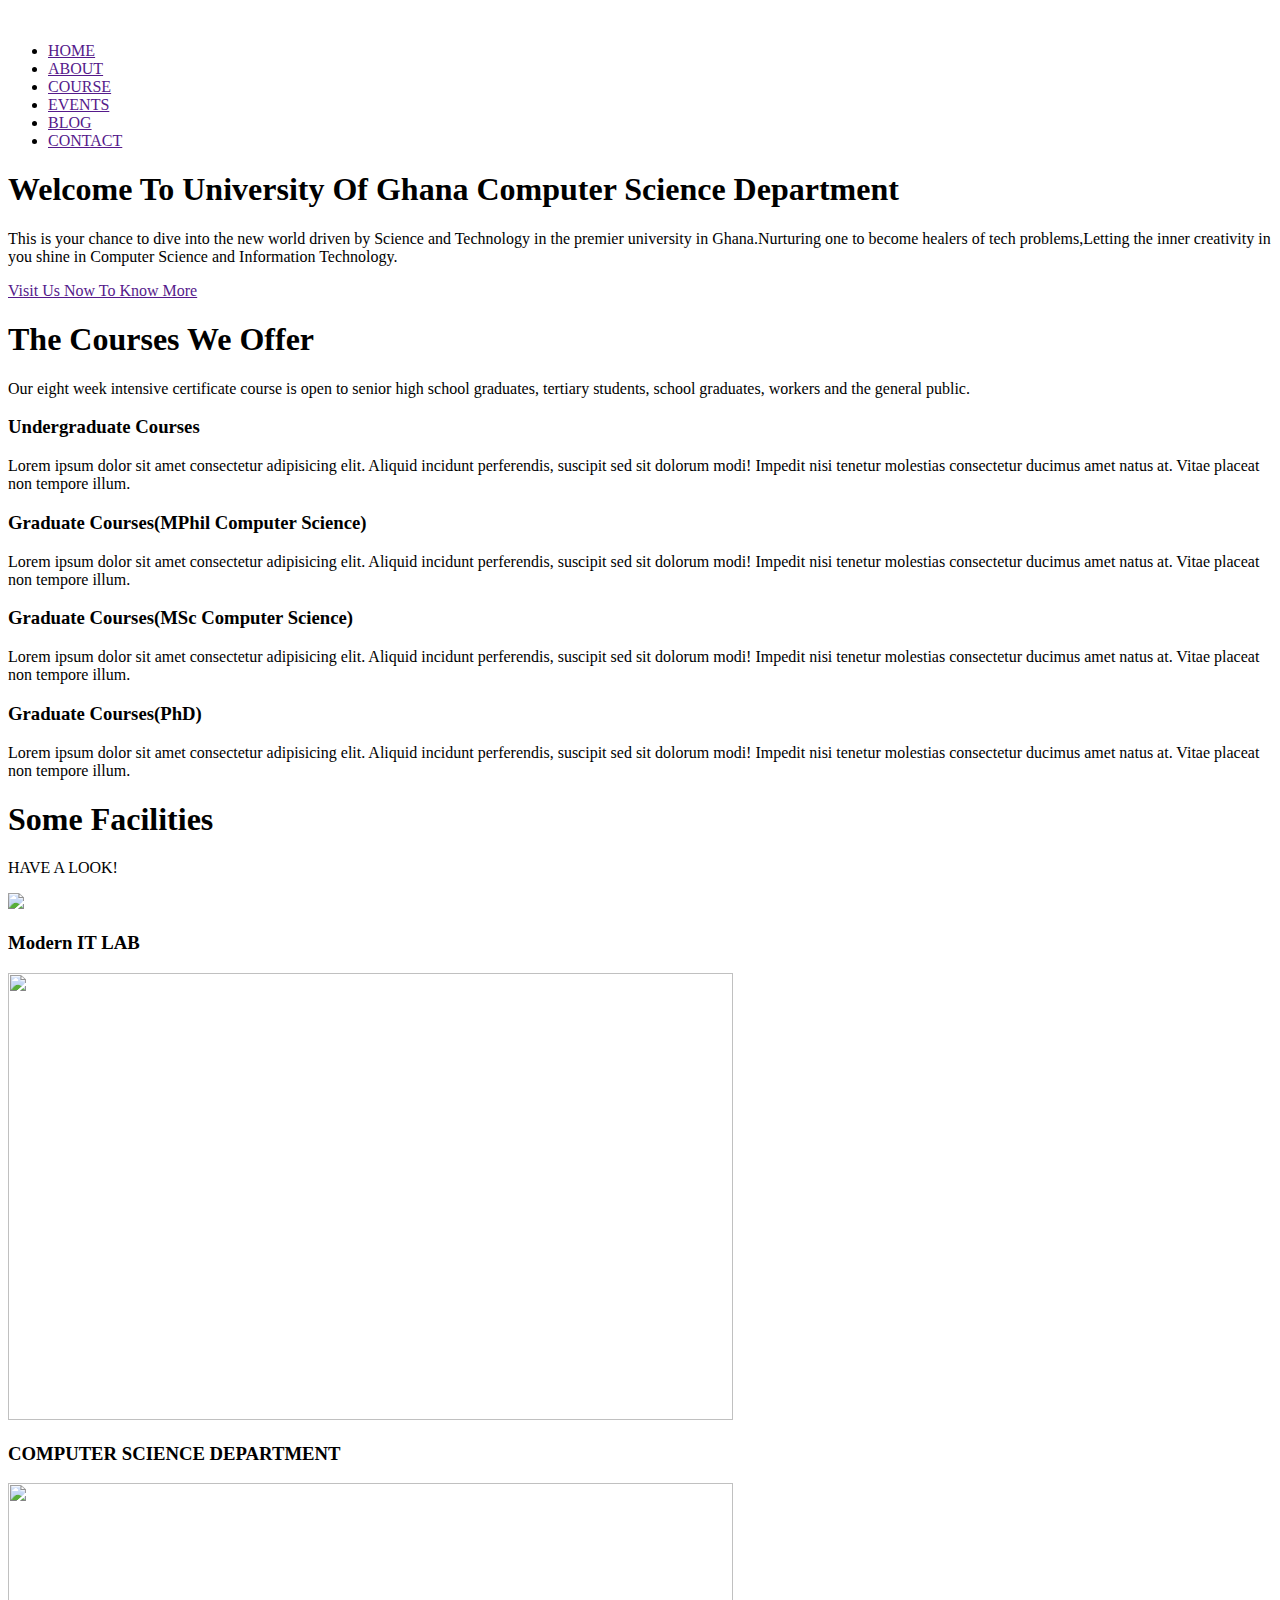
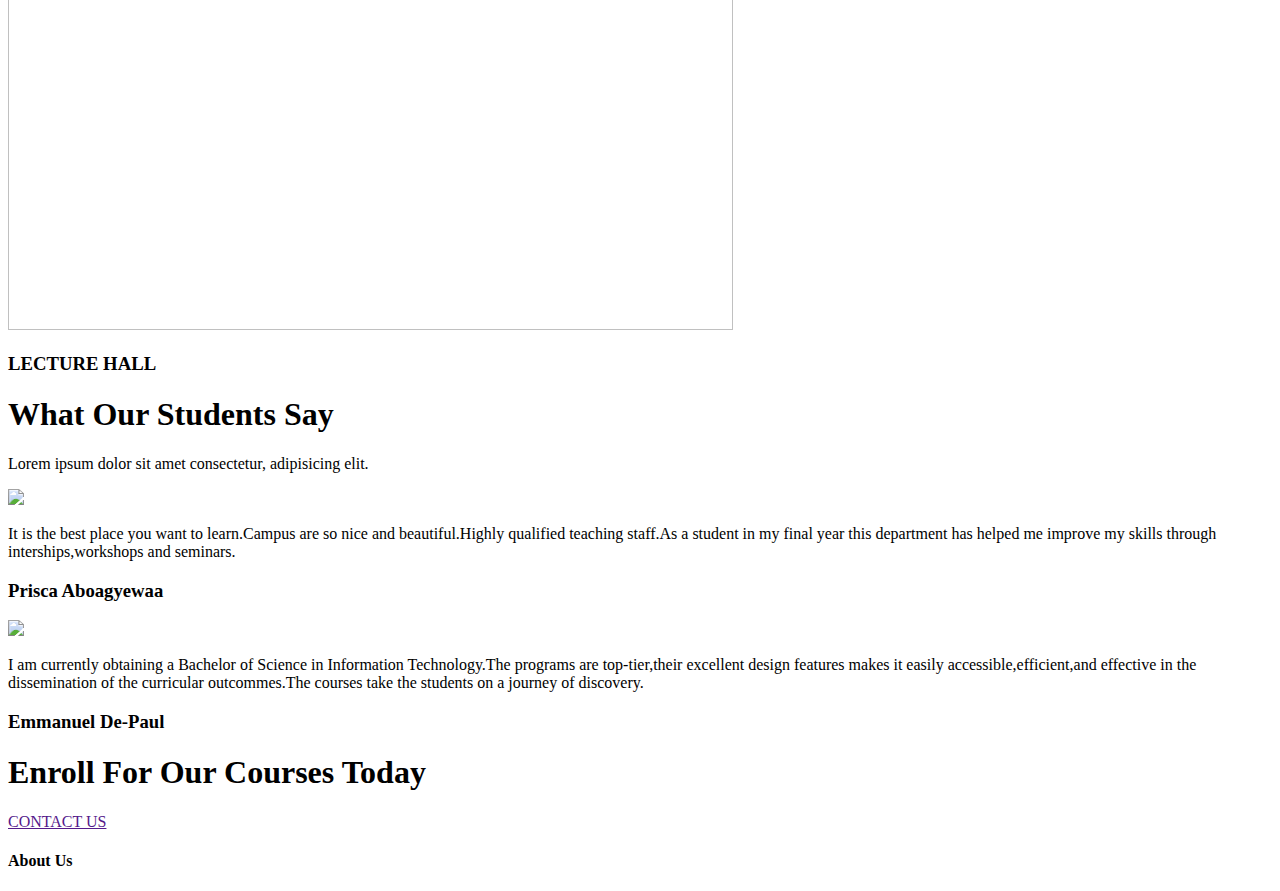
==== index.html @ adc6a840 "added a homepage" ====
<!DOCTYPE html>
<html lang="en">
<head>
    <meta charset="UTF-8">
    <meta name="viewport" content="width=device-width, initial-scale=1.0">
    <title>Homepage</title>
    <link rel="stylesheet" href="style.css">
    <link rel="preconnect" href="https://fonts.googleapis.com">
<link rel="preconnect" href="https://fonts.gstatic.com" crossorigin>
<link href="https://fonts.googleapis.com/css2?family=Poppins:wght@100;200;300;400;600;700&display=swap" rel="stylesheet">
<link rel="stylesheet" href="font-awesome-4.7.0/css/font-awesome.min.css">
</head>
<body>
<section class="header">
    <nav>
        <a href="index.html"><img src="https://dcs.ug.edu.gh/img/comScience_logo.png" title style="width:400px" ></a>
        <div class="nav-links">
            <ul>
                <li><a href="">HOME</a></li>
                <li><a href="">ABOUT</a></li>
                <li><a href="">COURSE</a></li>
                <li><a href="">EVENTS</a></li>
                <li><a href="">BLOG</a></li>
                <li><a href="">CONTACT</a></li>
            </ul>

        </div>
    </nav>
<div class="text-box">
    <h1>Welcome To University Of Ghana Computer Science Department</h1>
    <P>This is your chance to dive into the new world driven by Science and Technology in the premier university in Ghana.Nurturing one to become healers of tech problems,Letting the inner creativity in you shine in Computer Science and Information Technology.
    </P>
    <a href="" class="hero-btn">Visit Us Now To Know More</a>
</div>
</section>

<section class="course">
<h1>The Courses We Offer</h1>
<p> Our eight week intensive certificate course is open to senior high school graduates, tertiary students, school graduates, workers and the general public.</p>

<div class="row">
   <div class="course-col">
   <h3>Undergraduate Courses</h3>
   <p>Lorem ipsum dolor sit amet consectetur adipisicing elit. Aliquid incidunt perferendis, suscipit sed sit dolorum modi! Impedit nisi tenetur molestias consectetur ducimus amet natus at. Vitae placeat non tempore illum.</p>
</div>
<div class="course-col">
    <h3>Graduate Courses(MPhil Computer Science)</h3>
    <p>Lorem ipsum dolor sit amet consectetur adipisicing elit. Aliquid incidunt perferendis, suscipit sed sit dolorum modi! Impedit nisi tenetur molestias consectetur ducimus amet natus at. Vitae placeat non tempore illum.</p>
</div>
<div class="course-col">
    <h3>Graduate Courses(MSc Computer Science)</h3>
    <p>Lorem ipsum dolor sit amet consectetur adipisicing elit. Aliquid incidunt perferendis, suscipit sed sit dolorum modi! Impedit nisi tenetur molestias consectetur ducimus amet natus at. Vitae placeat non tempore illum.</p>
</div> 
<div class="course-col">
    <h3>Graduate Courses(PhD)</h3>
    <p>Lorem ipsum dolor sit amet consectetur adipisicing elit. Aliquid incidunt perferendis, suscipit sed sit dolorum modi! Impedit nisi tenetur molestias consectetur ducimus amet natus at. Vitae placeat non tempore illum.</p>
</div>

</div>

</section>

<section class="facilities">
    <h1>Some Facilities</h1>
    <p>HAVE A LOOK!</p>

    <div class="row">
    <div class="facilities-col">
        <img src="https://www.york.ac.uk/media/york-virtual-visit/departments/compsci-360-thumb-3.jpg">      
        <div class="layer">
        <h3>Modern IT LAB</h3>
        </div>
    </div>
        <div class="facilities-col">
            <img src="https://lh3.googleusercontent.com/p/AF1QipNQ2-kBi20TlKJVLBk-f9S_QU9PWYm1K0mdx1Es=s1600-w400" width="725" height="447">      
            <div class="layer">
            <h3>COMPUTER SCIENCE DEPARTMENT</h3>
            </div>
   </div>
         <div class="facilities-col">
         <img src="https://upload.wikimedia.org/wikipedia/commons/1/1a/Curtis_Lecture_Halls_interior_view3_empty_class.jpg" width="725" height="447">      
         <div class="layer">
         <h3>LECTURE HALL</h3>
         </div>
     </div>
    </div> 
</section>

<section class="testimonials">
<h1>What Our Students Say</h1>
<p>Lorem ipsum dolor sit amet consectetur, adipisicing elit.</p>

<div class="row">
    <div class="testimonials-col">
    <img src="https://educationnewscanada.com/images_news/id_news_0_20210901010941_612fb7d13c095.jpg">
    <div>
    <P> It is the best place you want to learn.Campus are so nice and beautiful.Highly qualified teaching staff.As a student in my final year this department has helped me improve my skills through interships,workshops and seminars.</P>
    <h3>Prisca Aboagyewaa</h3>
    <i class="fa fa-star"  aria-hidden="true"></i>
    <i class="fa fa-star" aria-hidden="true"></i>
    <i class="fa fa-star"></i>
    <i class="fa fa-star"></i>
    <i class="fa fa-star-o"></i>
        
    </div>
    </div>

    <div class="testimonials-col">
        <img src="https://c8.alamy.com/comp/2GB58JB/end-of-coronavirus-pandemic-excited-black-teenager-taking-off-face-mask-gesturing-thumbs-up-over-blue-background-2GB58JB.jpg">
        <div>
        <P>I am currently obtaining a Bachelor of Science in Information Technology.The programs are top-tier,their excellent design features makes it easily accessible,efficient,and effective in the dissemination of the curricular outcommes.The courses take the students on a journey of discovery.</P>
        <h3>Emmanuel De-Paul</h3>
        <i class="fa fa-star"></i>
        <i class="fa fa-star"></i>
        <i class="fa fa-star"></i>
        <i class="fa fa-star"></i>
        <i class="fa fa-star-half-o"></i>
        
        </div>
        </div>
</div>
</section>

<section class="cta">
<h1>Enroll For Our Courses Today</h1>
<a href="" class="hero-btn">CONTACT US</a>
</section>

<section class="footer">
    <h4>About Us</h4>
    <P></P>
    <div class="icons">
       <a href="" ><i class="fa fa-facebook"></i></a>
       <a href="https://twitter.com/dcs_ug?t=bxu60SPQaxRmIq5wXFxP_A&s=09" ><i class="fa fa-twitter"></i></a>
       <a href="https://www.instagram.com/compssa_uog/?igshid=NGVhN2U2NjQ0Yg%3D%3D" ><i class="fa fa-instagram"></i></a>
       <a href="" ><i class="fa fa-linkedin"></i></a>
    </div>
</section>




</body>

</body>
</html>
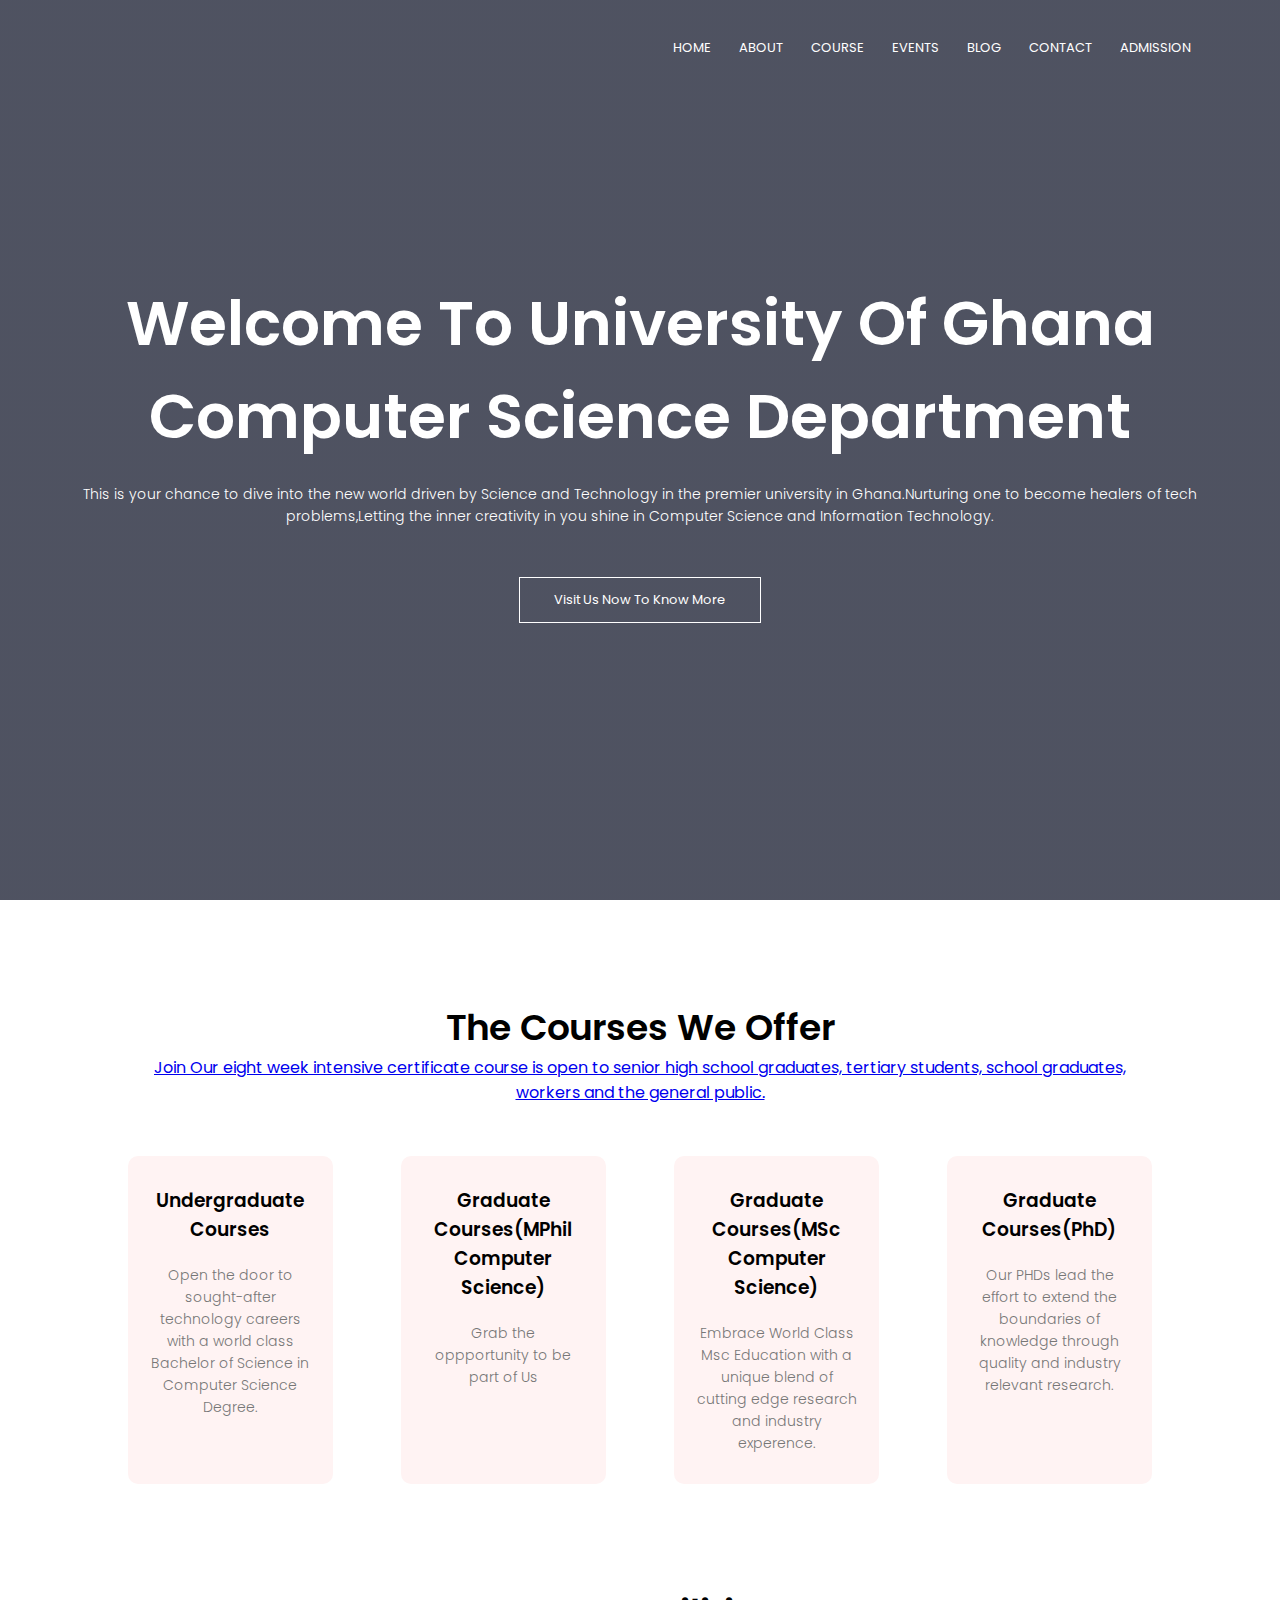
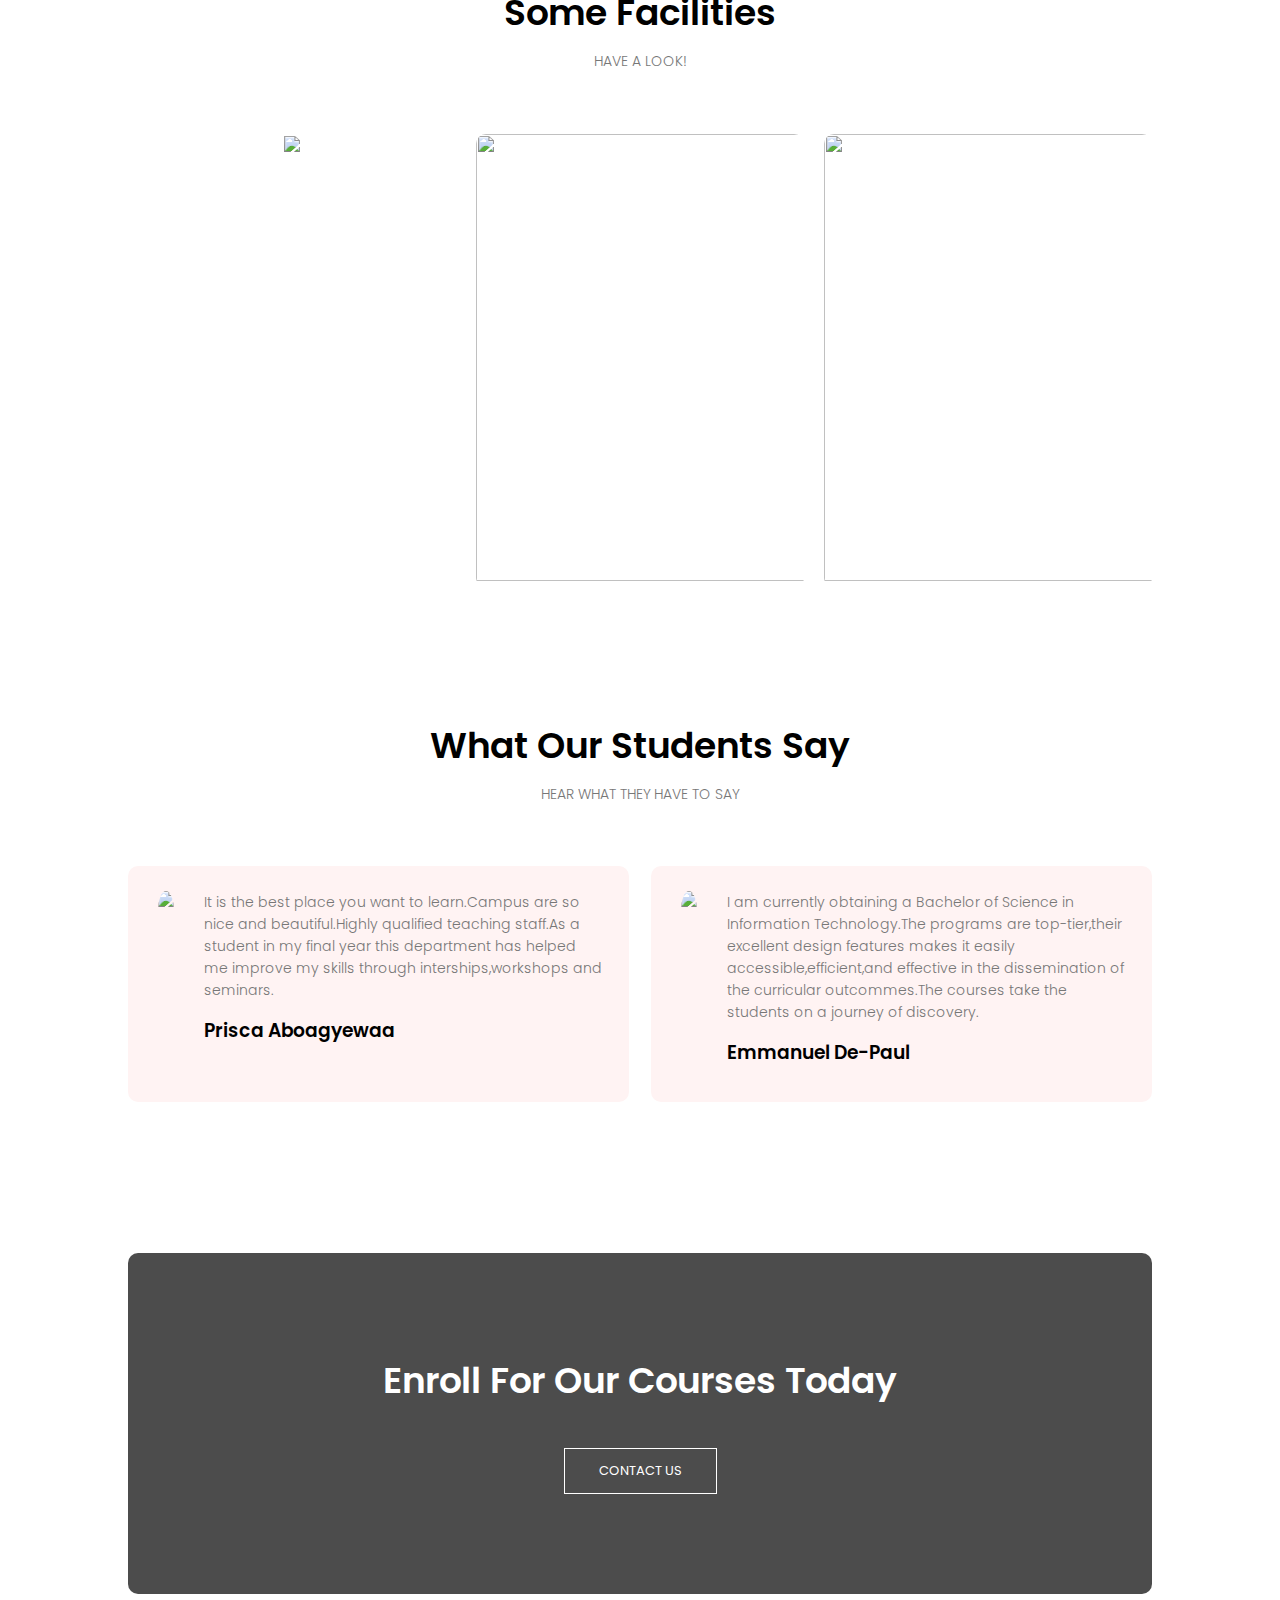
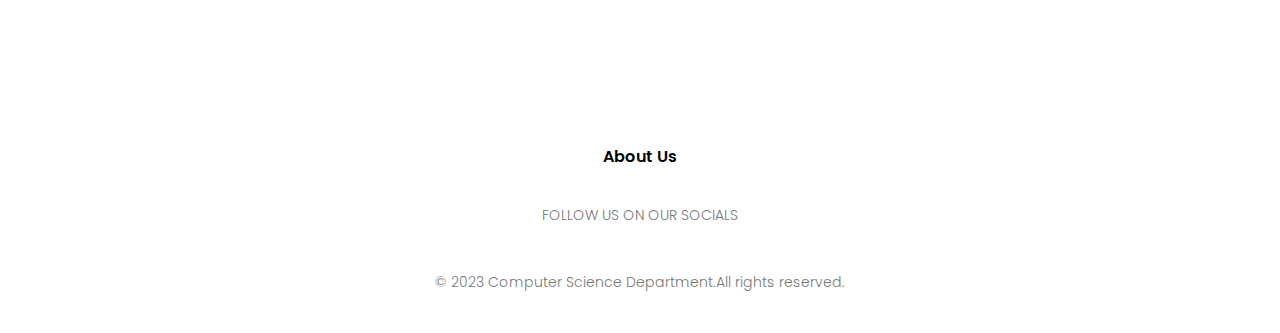
==== commit 9afb05bd: "done with homepage" ====
--- a/index.html
+++ b/index.html
@@ -16,12 +16,13 @@
         <a href="index.html"><img src="https://dcs.ug.edu.gh/img/comScience_logo.png" title style="width:400px" ></a>
         <div class="nav-links">
             <ul>
-                <li><a href="">HOME</a></li>
-                <li><a href="">ABOUT</a></li>
-                <li><a href="">COURSE</a></li>
-                <li><a href="">EVENTS</a></li>
-                <li><a href="">BLOG</a></li>
-                <li><a href="">CONTACT</a></li>
+                <li><a href="index.html">HOME</a></li>
+                <li><a href="about.html">ABOUT</a></li>
+                <li><a href="course.html">COURSE</a></li>
+                <li><a href="events.html">EVENTS</a></li>
+                <li><a href="blog.html">BLOG</a></li>
+                <li><a href="contact.html">CONTACT</a></li>
+                <li><a href="admission.html">ADMISSION</a></li>
             </ul>
 
         </div>
@@ -30,30 +31,30 @@
     <h1>Welcome To University Of Ghana Computer Science Department</h1>
     <P>This is your chance to dive into the new world driven by Science and Technology in the premier university in Ghana.Nurturing one to become healers of tech problems,Letting the inner creativity in you shine in Computer Science and Information Technology.
     </P>
-    <a href="" class="hero-btn">Visit Us Now To Know More</a>
+    <a href="about.html" class="hero-btn">Visit Us Now To Know More</a>
 </div>
 </section>
 
 <section class="course">
 <h1>The Courses We Offer</h1>
-<p> Our eight week intensive certificate course is open to senior high school graduates, tertiary students, school graduates, workers and the general public.</p>
+<a href="events.html">Join Our eight week intensive certificate course is open to senior high school graduates, tertiary students, school graduates, workers and the general public.</a> 
 
 <div class="row">
    <div class="course-col">
    <h3>Undergraduate Courses</h3>
-   <p>Lorem ipsum dolor sit amet consectetur adipisicing elit. Aliquid incidunt perferendis, suscipit sed sit dolorum modi! Impedit nisi tenetur molestias consectetur ducimus amet natus at. Vitae placeat non tempore illum.</p>
+   <p>Open the door to sought-after technology careers with a world class Bachelor of Science in Computer Science Degree.</p>
 </div>
 <div class="course-col">
     <h3>Graduate Courses(MPhil Computer Science)</h3>
-    <p>Lorem ipsum dolor sit amet consectetur adipisicing elit. Aliquid incidunt perferendis, suscipit sed sit dolorum modi! Impedit nisi tenetur molestias consectetur ducimus amet natus at. Vitae placeat non tempore illum.</p>
+    <p>Grab the oppportunity to be part of Us</p>
 </div>
 <div class="course-col">
     <h3>Graduate Courses(MSc Computer Science)</h3>
-    <p>Lorem ipsum dolor sit amet consectetur adipisicing elit. Aliquid incidunt perferendis, suscipit sed sit dolorum modi! Impedit nisi tenetur molestias consectetur ducimus amet natus at. Vitae placeat non tempore illum.</p>
+    <p> Embrace World Class Msc Education with a unique blend of cutting edge research and industry experence.</p>
 </div> 
 <div class="course-col">
     <h3>Graduate Courses(PhD)</h3>
-    <p>Lorem ipsum dolor sit amet consectetur adipisicing elit. Aliquid incidunt perferendis, suscipit sed sit dolorum modi! Impedit nisi tenetur molestias consectetur ducimus amet natus at. Vitae placeat non tempore illum.</p>
+    <p>Our PHDs lead the effort to extend the boundaries of knowledge through quality and industry relevant research.</p>
 </div>
 
 </div>
@@ -88,7 +89,7 @@
 
 <section class="testimonials">
 <h1>What Our Students Say</h1>
-<p>Lorem ipsum dolor sit amet consectetur, adipisicing elit.</p>
+<p>HEAR WHAT THEY HAVE TO SAY</p>
 
 <div class="row">
     <div class="testimonials-col">
@@ -123,24 +124,24 @@
 
 <section class="cta">
 <h1>Enroll For Our Courses Today</h1>
-<a href="" class="hero-btn">CONTACT US</a>
+<a href="contact.html" class="hero-btn">CONTACT US</a>
 </section>
 
 <section class="footer">
     <h4>About Us</h4>
-    <P></P>
+    <P>FOLLOW US ON OUR SOCIALS</P>
     <div class="icons">
-       <a href="" ><i class="fa fa-facebook"></i></a>
        <a href="https://twitter.com/dcs_ug?t=bxu60SPQaxRmIq5wXFxP_A&s=09" ><i class="fa fa-twitter"></i></a>
        <a href="https://www.instagram.com/compssa_uog/?igshid=NGVhN2U2NjQ0Yg%3D%3D" ><i class="fa fa-instagram"></i></a>
-       <a href="" ><i class="fa fa-linkedin"></i></a>
+       <a href="https://www.linkedin.com/in/computer-science-dep-ug-legon-aa25b846?trk=contact-info" ><i class="fa fa-linkedin"></i></a>
     </div>
+    <P>&copy; 2023 Computer Science  Department.All rights reserved.</P>
 </section>
 
 
 
 
-</body>
+
 
 </body>
 </html>--- a/style.css
+++ b/style.css
@@ -0,0 +1,238 @@
+*{
+    margin: 0;
+    padding: 0%;
+    font-family: 'Poppins', sans-serif;
+}
+.header{
+    min-height: 100vh;
+    width: 100%;
+    background-image: linear-gradient(rgba(4,9,30,0.7),rgba(4,9,30,0.7)),url(https://media.premiumtimesng.com/wp-content/files/2019/10/University-of-Ghana.jpg);
+    background-position: center ;
+    background-size: cover;
+    position: relative;
+} 
+nav{
+    display: flex;
+    padding: 2% 6%;
+    justify-content: space-between;
+    align-items: center;
+}
+.nav-links{
+    flex: 1;
+    text-align: right;
+}
+.nav-links ul li{
+    list-style: none;
+    display: inline-block;
+    padding: 8px 12px;
+    position: relative;
+}
+.nav-links ul li a{
+    color: white;
+    text-decoration: none;
+    font-size: 13px;
+
+
+}
+.nav-links ul li::after{
+    content: '';
+    width: 0%;
+    height: 2px;
+    background: #f44336;
+    display: block;
+    margin: auto;
+    transition: 0.5s;
+}
+.nav-links ul li:hover::after{
+    width: 100%;
+
+}
+.text-box{
+    width: 90%;
+    color: #fff;
+    position: absolute;
+    top: 50%;
+    left: 50%;
+    transform: translate(-50%,-50%);
+    text-align: center;
+
+}
+.text-box h1{
+    font-size: 62px;
+}
+.text-box p{
+    margin: 10px 0 40px;
+    font-size: 14px;
+    color: #fff;
+}
+.hero-btn{
+    display: inline-block;
+    text-decoration: none;
+    color: #fff;
+    border: 1px solid #fff;
+    padding: 12px 34px;
+    font-size: 13px;
+    background: transparent;
+    position: relative;
+    cursor: pointer;
+}
+.hero-btn:hover{
+    border: 1px solid #f44336;
+    background: #f44336;
+    transition: 1s;
+}
+
+.course{
+    width: 80%;
+    margin: auto;
+    text-align: center;
+    padding-top: 100px ;
+}
+h1{
+    font-size: 36px;
+    font-weight: 600;
+}
+p{
+    color: #777;
+    font-size: 14px;
+    font-weight: 300;
+    line-height: 22px;
+    padding: 10px;
+}
+.row{
+     margin-top: 5%;
+     display: flex;
+     justify-content: space-between;
+}
+.course-col{
+    flex-basis: 20%;
+    background: #fff3f3;
+    border-radius: 10px;
+    margin-bottom: 5%;
+    padding: 20px 12px;
+    box-sizing: border-box;
+    transition: 0.5s;
+}
+h3{
+   text-align: center;
+   font-weight: 600;
+   margin: 10px 0; 
+}
+.course-col:hover{
+box-shadow: 0 0 20px 0px rgba(0,0,0,0.2);
+}
+.facilities{
+    width:80%;
+    margin: auto;
+    text-align: center;
+    padding-top: 50px;
+}
+.facilities-col{
+    flex-basis: 32%;
+    border-radius: 10px;
+    margin-bottom: 30px;
+    position: relative;
+    overflow: hidden;
+
+}
+.facilities-col image{
+    width: 100%;
+    height: 100%;
+}
+.layer{
+    background: transparent;
+    height: 100%;
+    width: 100%;
+    position: absolute;
+    top: 0;
+    left: 0%;
+    transition: 0.5s; 
+}
+.layer:hover{
+    background: rgba(226,0,0,0.7);
+}
+.layer h3{
+    width: 100%;
+    font-weight: 500;
+    color: #fff;
+    font-size: 26px;
+    bottom: 0;
+    left: 50%;
+    transform: translateX(-50%);
+    position: absolute;
+    opacity: 0;
+    transition: 0.5s ;
+}
+.layer:hover h3{
+bottom: 49%;
+opacity: 1;
+}
+.testimonials{
+    width: 80%;
+    margin: auto;
+    padding-top: 100px;
+    text-align: center;
+
+}
+.testimonials-col{
+    flex-basis: 44%;
+    border-radius: 10px;
+    margin-bottom: 5%;
+    text-align: left;
+    background: #fff3f3;
+    padding: 25px;
+    cursor: pointer;
+    display: flex;
+}
+.testimonials-col img{
+    height: 40px;
+    margin-left: 5px;
+    margin-right: 30px;
+    border-radius: 50%;
+}
+.testimonials-col p{
+    padding: 0%;
+}
+.testimonials-col h3{
+    margin-top: 15px;
+    text-align: left;
+}
+.testimonials-col .fa{
+    color: #f44336;
+}
+.cta{
+    margin: 100px auto;
+    width: 80%;
+    background-image: linear-gradient(rgba(0,0,0,0.7),rgba(0,0,0,0.7)),url(https://acity.edu.gh/study/images/computer-science-engineering.jpg);
+    background-position: center;
+    background-size: cover;
+    border-radius: 10px;
+    text-align: center;
+    padding: 100px 0;
+}
+.cta h1{
+    color: #fff;
+    margin-bottom: 40px;
+    padding: 0;
+}
+.footer{
+    width: 100%;
+    text-align: center;
+    padding: 30px 0;
+}
+.footer h4{
+    margin-bottom: 25px;
+    margin-top: 20px;
+    font-weight: 600;
+}
+.icons .fa{
+    color: #f44336;
+    margin: 0 13px;
+    cursor: pointer;
+    padding: 18px 0;
+
+}
+
+
+
+
